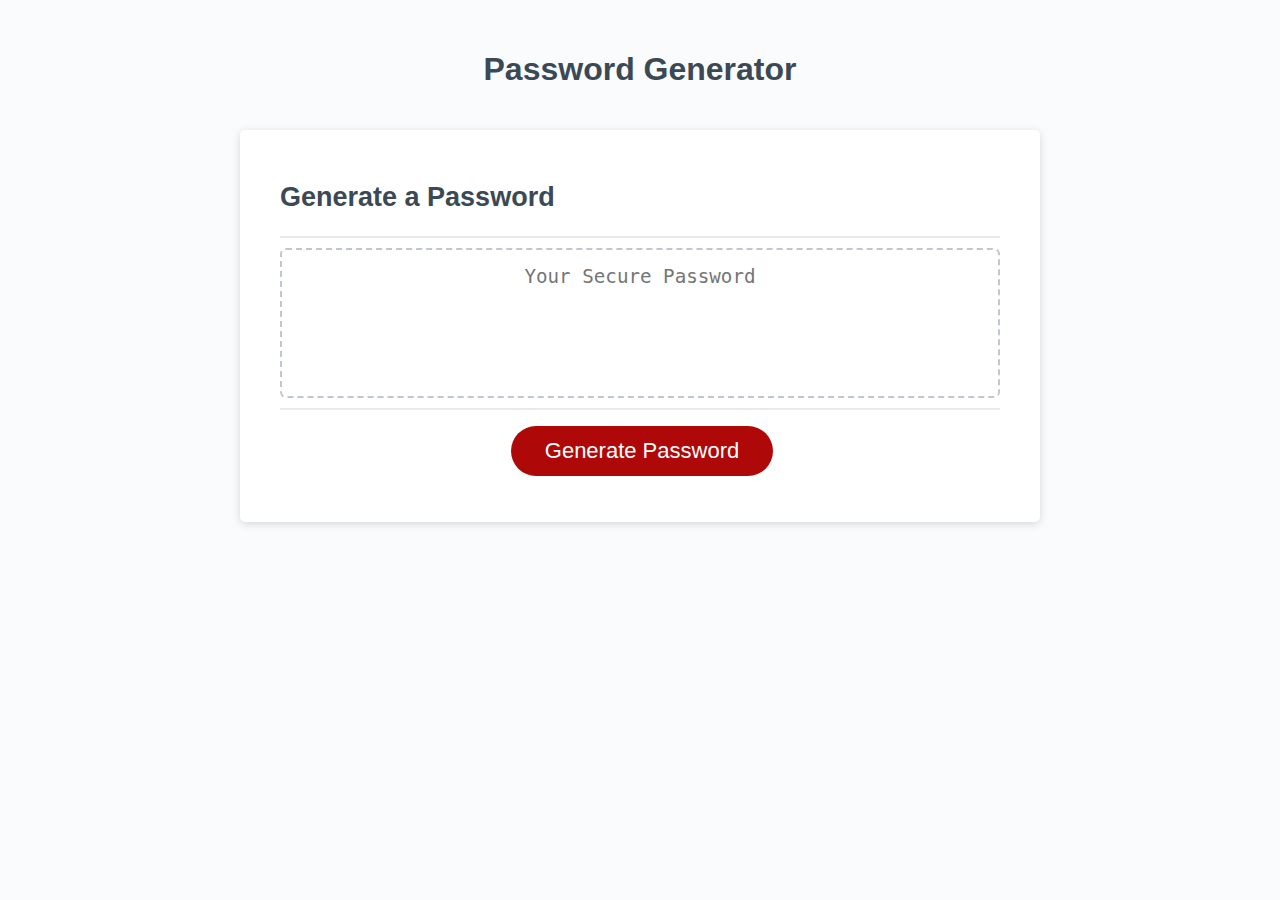
==== Develop/index.html @ 23d22c8c "added starter code" ====
<!DOCTYPE html>
<html lang="en">
  <head>
    <meta charset="UTF-8" />
    <meta name="viewport" content="width=device-width, initial-scale=1.0" />
    <meta http-equiv="X-UA-Compatible" content="ie=edge" />
    <title>Password Generator</title>
    <link rel="stylesheet" href="style.css" />
  </head>
  <body>
    <div class="wrapper">
      <header>
        <h1>Password Generator</h1>
      </header>
      <div class="card">
        <div class="card-header">
          <h2>Generate a Password</h2>
        </div>
        <div class="card-body">
          <textarea
            readonly
            id="password"
            placeholder="Your Secure Password"
            aria-label="Generated Password"
          ></textarea>
        </div>
        <div class="card-footer">
          <button id="generate" class="btn">Generate Password</button>
        </div>
      </div>
    </div>
    <script src="script.js"></script>
  </body>
</html>
---- Develop/style.css ----
*,
*::before,
*::after {
  box-sizing: border-box;
}

html,
body,
.wrapper {
  height: 100%;
  margin: 0;
  padding: 0;
}

body {
  font-family: sans-serif;
  background-color: #f9fbfd;
}

.wrapper {
  padding-top: 30px;
  padding-left: 20px;
  padding-right: 20px;
}

header {
  text-align: center;
  padding: 20px;
  padding-top: 0px;
  color: hsl(206, 17%, 28%);
}

.card {
  background-color: hsl(0, 0%, 100%);
  border-radius: 5px;
  border-width: 1px;
  box-shadow: rgba(0, 0, 0, 0.15) 0px 2px 8px 0px;
  color: hsl(206, 17%, 28%);
  font-size: 18px;
  margin: 0 auto;
  max-width: 800px;
  padding: 30px 40px;
}

.card-header::after {
  content: " ";
  display: block;
  width: 100%;
  background: #e7e9eb;
  height: 2px;
}

.card-body {
  min-height: 100px;
}

.card-footer {
  text-align: center;
}

.card-footer::before {
  content: " ";
  display: block;
  width: 100%;
  background: #e7e9eb;
  height: 2px;
}

.card-footer::after {
  content: " ";
  display: block;
  clear: both;
}

.btn {
  border: none;
  background-color: hsl(360, 91%, 36%);
  border-radius: 25px;
  box-shadow: rgba(0, 0, 0, 0.1) 0px 1px 6px 0px rgba(0, 0, 0, 0.2) 0px 1px 1px
    0px;
  color: hsl(0, 0%, 100%);
  display: inline-block;
  font-size: 22px;
  line-height: 22px;
  margin: 16px 16px 16px 20px;
  padding: 14px 34px;
  text-align: center;
  cursor: pointer;
}

button[disabled] {
  cursor: default;
  background: #c0c7cf;
}

.float-right {
  float: right;
}

#password {
  -webkit-appearance: none;
  -moz-appearance: none;
  appearance: none;
  border: none;
  display: block;
  width: 100%;
  padding-top: 15px;
  padding-left: 15px;
  padding-right: 15px;
  padding-bottom: 85px;
  font-size: 1.2rem;
  text-align: center;
  margin-top: 10px;
  margin-bottom: 10px;
  border: 2px dashed #c0c7cf;
  border-radius: 6px;
  resize: none;
  overflow: hidden;
}

@media (max-width: 690px) {
  .btn {
    font-size: 1rem;
    margin: 16px 0px 0px 0px;
    padding: 10px 15px;
  }

  #password {
    font-size: 1rem;
  }
}

@media (max-width: 500px) {
  .btn {
    font-size: 0.8rem;
  }
}
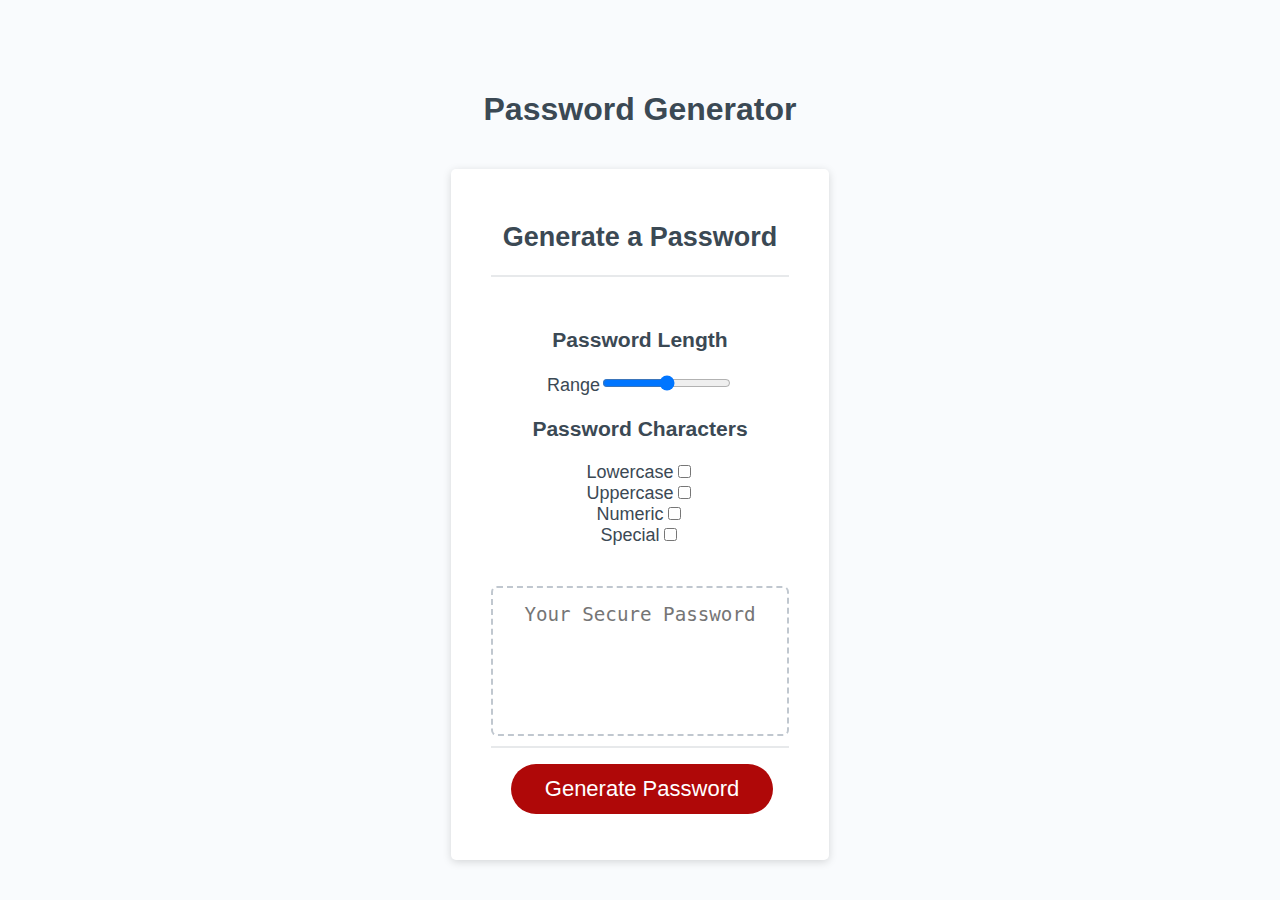
==== commit 57f4c1ae: "added inputs for password criteria" ====
--- a/Develop/index.html
+++ b/Develop/index.html
@@ -16,6 +16,27 @@
         <div class="card-header">
           <h2>Generate a Password</h2>
         </div>
+        <div class="password-criteria">
+          <div class="password-length">
+            <h3>Password Length</h3>
+            Range<input type="range">
+          </div>
+          <div class="password-characters">
+            <h3>Password Characters</h3>
+            <div class="lowercase">
+              Lowercase<input type="checkbox" id="lower-check">
+            </div>
+            <div class="uppercase">
+              Uppercase<input type="checkbox" id="upper-check">
+            </div>
+            <div class="numeric">
+              Numeric<input type="checkbox" id="numeric-check">
+            </div>
+            <div class="special">
+              Special<input type="checkbox" id="special-check">
+            </div>
+          </div>
+        </div>
         <div class="card-body">
           <textarea
             readonly
--- a/Develop/style.css
+++ b/Develop/style.css
@@ -21,10 +21,14 @@
   padding-top: 30px;
   padding-left: 20px;
   padding-right: 20px;
+  display: flex;
+  justify-content: center;
+  align-items: center;
+  flex-direction: column;
+  text-align: center;
 }
 
 header {
-  text-align: center;
   padding: 20px;
   padding-top: 0px;
   color: hsl(206, 17%, 28%);
@@ -48,6 +52,10 @@
   width: 100%;
   background: #e7e9eb;
   height: 2px;
+}
+
+.password-criteria {
+  padding: 30px 40px;
 }
 
 .card-body {
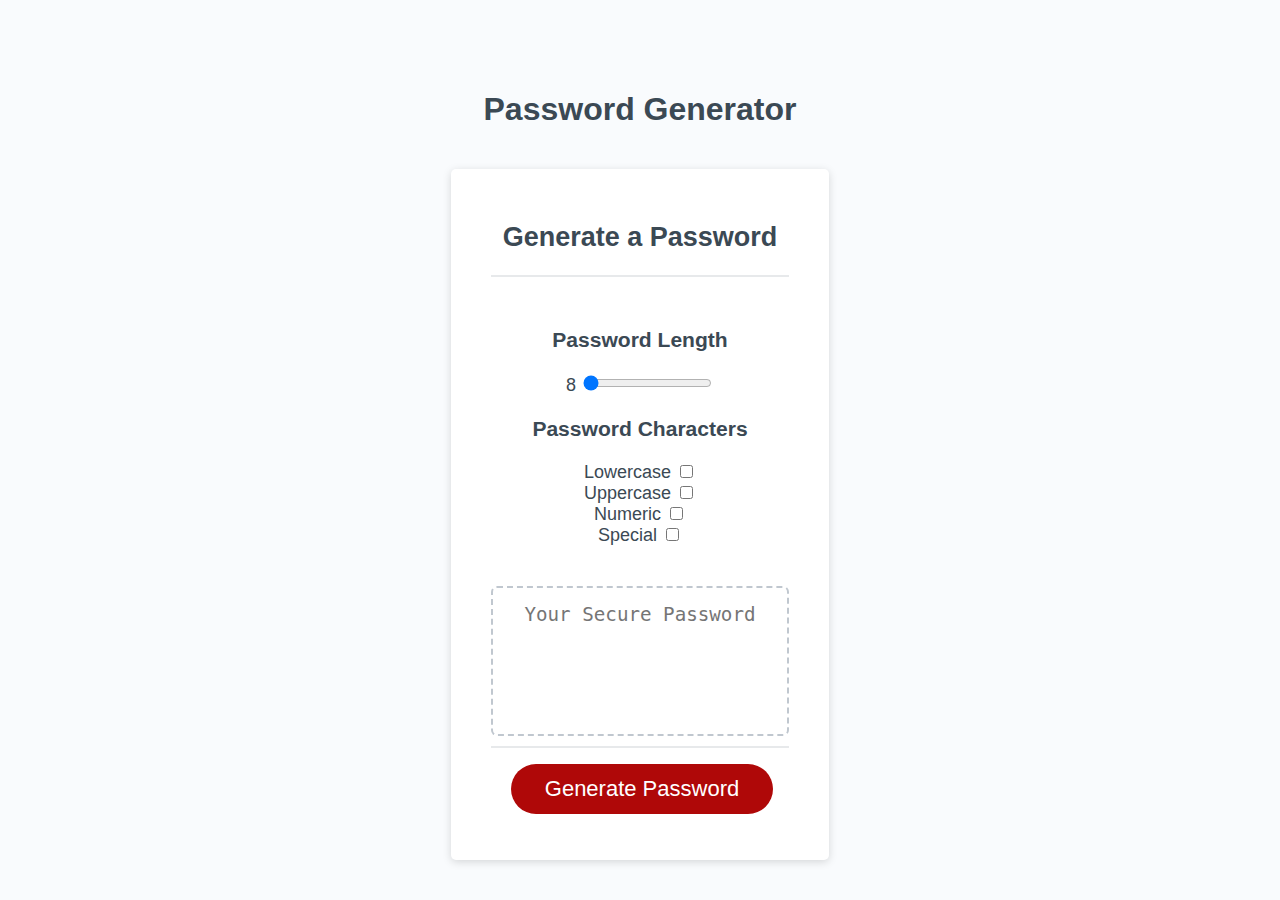
==== commit 31abbe23: "added interactive range input which displays value" ====
--- a/Develop/index.html
+++ b/Develop/index.html
@@ -19,21 +19,26 @@
         <div class="password-criteria">
           <div class="password-length">
             <h3>Password Length</h3>
-            Range<input type="range">
+            <label for="range-input" id="range-label"></label>
+            <input type="range" min="8" max="128" value="8" id="range-input" oninput="changeLabel()">
           </div>
           <div class="password-characters">
             <h3>Password Characters</h3>
             <div class="lowercase">
-              Lowercase<input type="checkbox" id="lower-check">
+              <label for="lower-check">Lowercase</label>
+              <input type="checkbox" id="lower-check">
             </div>
             <div class="uppercase">
-              Uppercase<input type="checkbox" id="upper-check">
+              <label for="upper-check">Uppercase</label>
+              <input type="checkbox" id="upper-check">
             </div>
             <div class="numeric">
-              Numeric<input type="checkbox" id="numeric-check">
+              <label for="numeric-check">Numeric</label>
+              <input type="checkbox" id="numeric-check">
             </div>
             <div class="special">
-              Special<input type="checkbox" id="special-check">
+              <label for="special-check">Special</label>
+              <input type="checkbox" id="special-check">
             </div>
           </div>
         </div>
